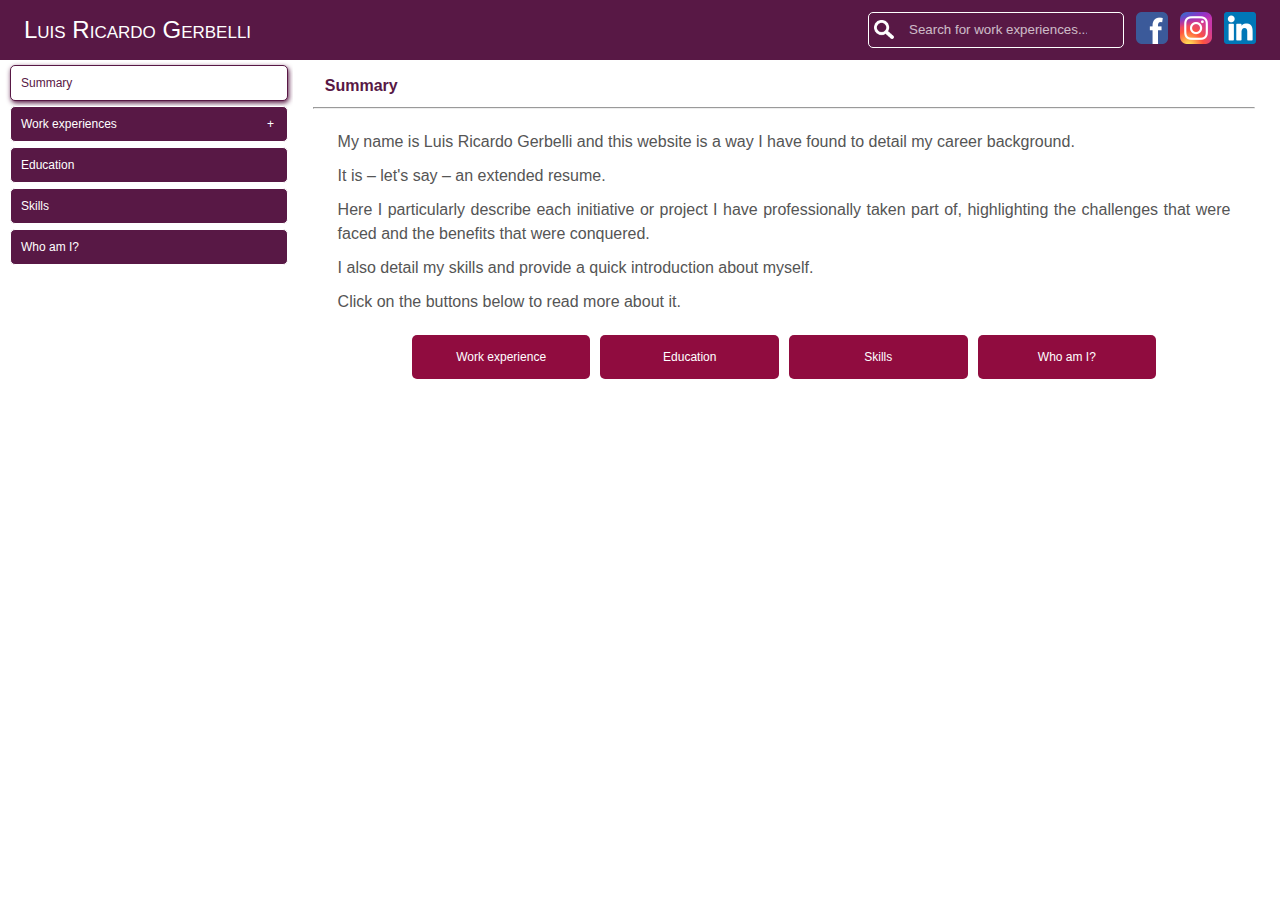
==== index.html @ 5d735c9c "Add files via upload" ====
<!DOCTYPE html>
<html lang="en">

<head>
    <meta charset="UTF-8">
    <meta http-equiv="X-UA-Compatible" content="IE=edge">
    <meta name="viewport" content="width=device-width, initial-scale=1.0">
    <title>Luis Ricardo Gerbelli</title>
    <link rel="stylesheet" href="./css/header.css">
    <link rel="stylesheet" href="./css/nav.css">
    <link rel="stylesheet" href="./css/main.css">
    <link rel="stylesheet" href="./css/responsive.css">
</head>

<body>
    <header>
        <div class="title">
            <span class="title-left">&#9776;</span>
            <span class="title-right">Luis Ricardo Gerbelli</span>
        </div>
        <div class="icon">
            <input type="search" list="search-list" name="search" id="search" placeholder="Search for work experiences...">
            <datalist id="search-list"></datalist>
            <a href="https://www.facebook.com/luis.ricardo.gerbelli" target="_blank"><img src="./img/icon-facebook.png" alt="Facebook"></a>
            <a href="https://www.instagram.com/luisricardogerbelli/" target="_blank"><img src="./img/icon-instagram.png" alt="Instagram"></a>
            <a href="https://www.linkedin.com/in/luis-gerbelli/" target="_blank"><img src="./img/icon-linkedin.png" alt="LinkedIn"></a>
        </div>
    </header>
    <nav>
        <div data-id="su" class="first-level active"><span class="group-unique">Summary</span></div>
        <div data-id="we" class="first-level"><span class="group-left">Work experiences</span><span class="group-right">&plus;</span></div>
        <div class="group hidden">
            <div data-id="we-ds" class="second-level"><span class="group-left">Data scientist</span><span class="group-right">&plus;</span></div>
            <div class="group hidden">
                <div data-id="we-ds-pd" class="third-level"><span class="group-unique">Predictive analytics</span></div>
                <div data-id="we-ds-pc" class="third-level"><span class="group-unique">Prescritive analytics</span></div>
            </div>
            <div data-id="we-mr" class="second-level"><span class="group-left">Management role</span><span class="group-right">&plus;</span></div>
            <div class="group hidden">
                <div data-id="we-mr-pl" class="third-level"><span class="group-unique">Practice leader</span></div>
                <div data-id="we-mr-sm" class="third-level"><span class="group-unique">SME</span></div>
                <div data-id="we-mr-pm" class="third-level"><span class="group-unique">Project manager</span></div>
            </div>
            <div data-id="we-ic" class="second-level"><span class="group-unique">IT consultant</span></div>
            <div data-id="we-fc" class="second-level"><span class="group-left">Financial consultant</span><span class="group-right">&plus;</span></div>
            <div class="group hidden">
                <div data-id="we-fc-pa" class="third-level"><span class="group-unique">IBM Planning Analytics</span></div>
                <div data-id="we-fc-sa" class="third-level"><span class="group-unique">SAP BPC</span></div>
            </div>
            <div data-id="we-ba" class="second-level"><span class="group-unique">Business analyst</span></div>
        </div>
        <div data-id="ed" class="first-level"><span class="group-unique">Education</span></div>
        <div data-id="sk" class="first-level"><span class="group-unique">Skills</span></div>
        <div data-id="wi" class="first-level"><span class="group-unique">Who am I?</span></div>
        <div data-id="se" class="first-level hidden"><span class="group-unique">Search</span></div>
    </nav>
    <main>
        <div class="breadcrumb">
            <h1>Summary</h1>
            <hr>
        </div>
        <section id="su" class="active-section">
            <div class="intro">
                <p>My name is Luis Ricardo Gerbelli and this website is a way I have found to detail my career background.</p>
                <p>It is – let's say – an extended resume.</p>
                <p>Here I particularly describe each initiative or project I have professionally taken part of, highlighting the challenges that were faced and the benefits that were conquered.</p>
                <p>I also detail my skills and provide a quick introduction about myself.</p>
                <p>Click on the buttons below to read more about it.</p>
                <div class="option-button">
                    <div data-id="we">Work experience</div>
                    <div data-id="ed">Education</div>
                    <div data-id="sk">Skills</div>
                    <div data-id="wi">Who am I?</div>
                </div>
            </div>
        </section>
        <section id="we"></section>
        <section id="we-ds"></section>
        <section id="we-ds-pd"></section>
        <section id="we-ds-pc"></section>
        <section id="we-mr"></section>
        <section id="we-mr-pl"></section>
        <section id="we-mr-sm"></section>
        <section id="we-mr-pm"></section>
        <section id="we-ic"></section>
        <section id="we-fc"></section>
        <section id="we-fc-pa"></section>
        <section id="we-fc-sa"></section>
        <section id="we-ba"></section>
        <section id="ed">
            <div class="intro">
                <p><b>Master Business Administration (lato-sensus) in Business Analytics and Big Data</b></p>
                <ul>
                    <li>Fundação Getúlio Vargas (FGV), Brazil</li>
                    <li>Year of completion: 2019</li>
                </ul>
                <p><b>Bachelor in Production Engineering</b></p>
                <ul>
                    <li>Escola Politécnica da Universidade de São Paulo (USP), Brazil</li>
                    <li>Year of completion: 2004</li>
                </ul>
            </div>
        </section>
        <section id="sk">
            <div class="intro">
                <p><b>Language skills:</b></p>
                <ul>
                    <li>Portuguese – native</li>
                    <li>English – good</li>
                </ul>
                <p><b>Technical skills:</b></p>
                <ul>
                    <li>Programming language:</li>
                    <ul>
                        <li>for data science: Python, PySpark, R, MatLab</li>
                        <li>for optimization model: OPL, Python for CPLEX</li>
                        <li>for other proposes: JavaScript, C, VBA, ABAP, SQL</li>
                    </ul>
                    <li>Other languages: HTML, CSS</li>
                    <li>Machine learning platforms: Azure Machine Learning, Watson Studio, SPSS</li>
                    <li>Financial planning solutions: IBM Planning Analytics, SAP BPC, SAP BW</li>
                </ul>
            </div>
        </section>
        <section id="wi">
            <div class="intro">
                <p>My name is Luis Ricardo Gerbelli and I have lived in Sao Paulo – the most populous Brazilian city and the financial and economic center of the country – since I was born. I am married with two beautiful children.</p>
                <hr>
                <p>One of my passions is learning about new things. No matter the subject. I am curious, so new knowledge attracts me. As much as I can, I look for keeping studying and learning about multiple things.</p>
                <p>However, I have a special interesting for technologies. I love learning about avant-garde technologies, as artificial intelligence and machine learning. And that is why I work with it.</p>
                <p>Besides learning, I have other passions too. I like sports (soccer and football are my favorites), I like pets (we have two cats), and I like travelling. Traveling is something I really like to do. I am fascinated to know new places and new cultures.</p>
                <hr>
                <p>In the middle of 2021, my family and I are going to move to London, Ontario, Canada. My wife is going to study there, moving forward on her professional specialization, and the family will go along with, taking advantage of this enriched new experience.</p>
                <hr>
                <p>There is an important thing you have to know about me: I have hearing disability. When I was two years old, I lost entirely the listening ability on my right ear and had several loses on my left ear.</p>
                <p>Despite I am able to have an oral conversation, I have to make use of lipreading to compensate my hearing impairment.</p>
                <p>Thus, due to my disability, I really appreciate when, during a video call, it is possible for everyone to turn the camera on. This simple act always helps me a lot. &#128521;</p>
            </div>
        </section>
        <section id="se"></section>
    </main>
    <script src="./script/article.js"></script>
    <script src="./script/script.js"></script>
</body>

</html>
---- css/header.css ----
:root {
    --mrg-head: 3.75rem;
    --mrg-menu: 22.5%;
    --clr-bcgd: #ffffff;
    --clr-fst: #581845;
    --clr-snd: #900C3F;   
    --clr-trd: #C70039;
    --clr-fth: #FF5733;
    --clr-nth: #FFC30F;
    --clr-wrd: #555555;
}

* {
    box-sizing: border-box;
    margin: 0;
    padding: 0;
}

body {
    background-color: var(--clr-bcgd);
    font-family: Verdana, sans-serif;
}

header {
    position: fixed;
    top: 0;
    z-index: 3;
    display: flex;
    justify-content: space-between;
    align-items: center;
    background-color: var(--clr-fst);
    width: 100%;
    height: var(--mrg-head);
    padding-top: auto;
    padding-left: 0;
}

header .title {
    color: var(--clr-bcgd);
    font-size: 1.5rem;
    font-variant: small-caps;
    overflow: hidden;
    white-space: nowrap;
    text-overflow: ellipsis;
}

header .title span.title-left {
    display: none;
    width: 1.5rem;
    height: 100%;
    margin-left: 0.75rem;
    font-size: 1.5rem;
    cursor: pointer;
}

header .title span.title-right {
    margin-left: 1.5rem;
}

header .icon {
    display: flex;
    justify-content: flex-end;
    margin-right: 0.75rem;
}

header #search {
    background-color: var(--clr-fst);
    background-image: url(../img/icon-search.png);
    background-repeat: no-repeat;
    background-size: 1.25rem;
    background-position: .3125rem center;
    width: 16rem;
    outline: none;
    margin-right: 0.75rem;
    border: 0.0625rem solid var(--clr-bcgd);
    border-radius: 0.3125rem;
    padding: 0.3125rem;
    padding-left: 2.5rem;    
    color: var(--clr-bcgd);
    transition: width 500ms;
}
::placeholder { color: var(--clr-bcgd); opacity: 0.7; }
:-ms-input-placeholder { color: var(--clr-bcgd); opacity: 0.7; }
::-ms-input-placeholder { color: var(--clr-bcgd); opacity: 0.7; }

header .icon a {
    margin-right: 0.75rem;
}

header .icon img {
    width: 2rem;
}
---- css/nav.css ----
nav {    
    position: fixed;
    z-index: 2;
    float: left;
    overflow: auto;
    background-color: var(--clr-bcgd);
    width: var(--mrg-menu);
    margin-left: 0.3125rem;
    max-height: calc(100vh - var(--mrg-head));
}

nav.hidden, nav div.hidden {
    display: none;
}

nav div:not(.group) {
    margin: 0.3125rem;
    border-width: 0.0625rem;
    border-style: solid;
    border-radius: 0.3125rem;
    color: var(--clr-bcgd);
    font-size: 0.75rem;  
    overflow: hidden;
    cursor: pointer;
    transition: opacity 750ms, box-shadow 500ms;
}

nav div:not(.group):hover {
    box-shadow: 0.0625rem 0.125rem 0.3125rem var(--clr-fst);
    opacity: 0.7;
}

nav div.first-level {
    background-color: var(--clr-fst);
}

nav div.second-level {
    background-color: var(--clr-snd);
    margin-left: 0.75rem;
}

nav div.third-level {
    background-color: var(--clr-trd);
    margin-left: 1.1875rem;
}

nav div.active {
    background-color: var(--clr-bcgd);
    box-shadow: 0.0625rem 0.125rem 0.3125rem var(--clr-fst);
}

nav div.first-level.active {
    color: var(--clr-fst);
}

nav div.second-level.active {
    color: var(--clr-snd);
}

nav div.third-level.active {
    color: var(--clr-trd);
}

nav span {
    float: left;
    padding: 0.625rem;
}

nav span.group-unique {
    width: 100%;
    overflow: hidden;
    white-space: nowrap;
    text-overflow: ellipsis;
}

nav span.group-left {
    width: calc(100% - 1.875rem);
    overflow: hidden;
    white-space: nowrap;
    text-overflow: ellipsis;
}

nav span.group-right {
    float: right;
    width: 1.875rem;
}
---- css/main.css ----
main {
    margin-top: var(--mrg-head);
    margin-left: var(--mrg-menu);
}

main .breadcrumb {
    position: -webkit-sticky;
    position: sticky;
    top: var(--mrg-head);
    z-index: 1;       
    background-color: var(--clr-bcgd);
    margin: 0 2.5%;
    padding-top: 0.3125rem;
}

main .breadcrumb h1 {
    width: 100%;
    padding: 0.75rem;
    color: var(--clr-fst);
    font-size: 1rem;
    overflow: hidden;
    white-space: nowrap;
    text-overflow: ellipsis;
}

main .breadcrumb span {
    cursor: pointer;
}

main > section:not(.active-section) {
    display: none;
}

main section {
    color: var(--clr-wrd);
    font-size: 1rem;
}

main section .intro {
    padding: 1rem 5%;
    text-align: justify;
    line-height: 150%;
}

main section .intro p {
    padding: 0.315rem 0;
}

main section .intro i {
    font-size: 0.75rem;
}

main section .intro ul {
    margin-left: 3.125rem;
}

main section .intro li {
    padding: 0.315rem 0;
}

main section .intro .option-button {
    display: flex;
    justify-content: center;
}

main section .intro .option-button div {
    float: left;
    background-color: var(--clr-snd);
    width: 20%;
    margin: 1rem 0.3125rem;
    padding: 0.625rem;
    border-radius: 0.3125rem;    
    color: var(--clr-bcgd);
    font-size: 0.75rem;
    text-align: center;
    overflow: hidden;    
    text-overflow: ellipsis;
    cursor: pointer;
    transition: opacity 500ms, box-shadow 500ms;    
}

main section .intro .option-button div:hover {
    box-shadow: 0.0625rem 0.125rem 0.3125rem var(--clr-fst);
    opacity: 0.7;
}

main section .intro hr {
    margin: 4%;
}

main section .intro a {
    color: var(--clr-wrd);
    text-decoration: none;
}

main section .intro figure {
    width: 90%;
    margin: 1rem auto;
    padding: 0.625rem;
    border-radius: 0.3125rem;
    box-shadow: 0.0625rem 0.125rem 0.3125rem var(--clr-fst);
}
  
main section .intro figure figcaption {
    padding: 0.125rem 0.5rem 0.5rem;
}

main section .intro figure img {
    width: 100%;
}

main article {
    margin: 0 10% 1.5rem;
    border: 0.0625rem solid var(--clr-snd);
    border-radius: 0.3125rem;
}

main article h2 {
    background-color: var(--clr-bcgd);
    width: 100%;
    border: 0.0625rem solid var(--clr-snd);
    border-radius: 0.3125rem;
    box-shadow: 0.0625rem 0.125rem 0.3125rem var(--clr-snd);
    color: var(--clr-snd);
    font-size: 1rem;
}

main article .project {
    padding: 1rem;
    padding-bottom: 0.25rem;
}

main article .period {
    padding: 0.5rem;
    padding-top: 0.25rem;
    font-size: 0.75rem;
    text-align: end;
}

main article .description {
    columns: 2;
    column-gap: 5%;    
    padding: 1rem 5% 0;
    text-align: justify;
    line-height: 150%;
}

main article .description p {
    padding: 0.315rem 0;
    text-indent: 5%;    
}

main article .description ul {
    margin-left: 10%;
}

main article .description li {
    padding: 0.315rem 0;
}

main article > hr {
    margin: 1rem auto;
    width: 90%;
}

main article .client {
    padding: 0 5% 1rem;    
}

main article .role {
    padding: 0 5% 1rem;    
}

main article .keyword {
    display: flex;
    padding: 0 5% 0.5rem;  
}

main article .keyword-left {
    padding-right: 2.5%;
}

main article .keyword-right span {
    display: inline-block;
    margin-bottom: 0.5rem;
    margin-right: 0.25rem;
}

main article .keyword-right code {
    background-color: #dadada;
    border-radius: 0.3125rem;
    padding: 0.125rem 0.3125rem;
}
---- css/responsive.css ----
@media only screen and (max-width: 992px) {
  :root { --mrg-menu: 27.5%; }
  main .breadcrumb h1 { font-size: 0.9rem; }
  main article .description { columns: 1; }
}

@media only screen and (max-width: 768px) {
  :root { --mrg-menu: 32.5%; }
  header #search:not(:focus) { width: 2rem; border: none; padding: 0; color: transparent; cursor: pointer; transition: width 500ms; }
  header #search:not(:focus)::placeholder { color: transparent; }
  header #search:not(:focus):-ms-input-placeholder { color: transparent; }
  header #search:not(:focus)::-ms-input-placeholder { color: transparent; }
  main .breadcrumb h1 { font-size: 0.75rem; }
  main section .intro .option-button { display: block; }
  main section .intro .option-button div { float: unset; width: 60%; margin: 0.5rem auto; }
} 

@media only screen and (max-width: 600px) {
  header .title span.title-left { display: inline-block; }
  header .title span.title-right { margin-left: 0.5rem; }
  header .title { font-size: 1rem; }
  header .icon, header #search { margin-right: 0.5rem; }
  header .icon img { width: 1.5rem; }
  header .icon a { margin-right: 0.5rem; }
  nav { width: 18rem; height: auto; margin-left: 0; box-shadow: 0.0625rem 0.125rem 0.3125rem var(--clr-fst);}
  main { margin-left: 0; }
}
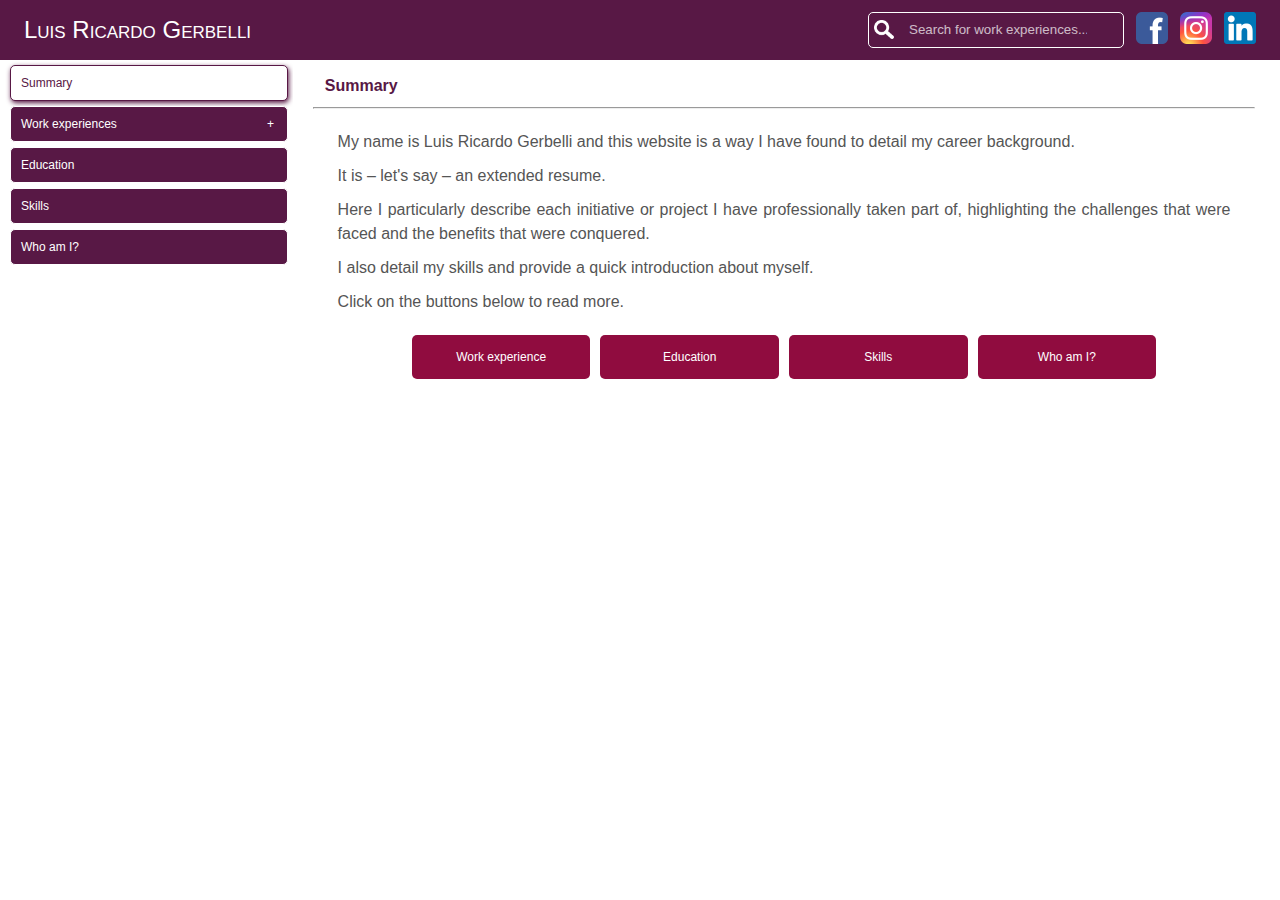
==== commit c5b00e72: "Work experience updates" ====
--- a/index.html
+++ b/index.html
@@ -65,7 +65,7 @@
                 <p>It is – let's say – an extended resume.</p>
                 <p>Here I particularly describe each initiative or project I have professionally taken part of, highlighting the challenges that were faced and the benefits that were conquered.</p>
                 <p>I also detail my skills and provide a quick introduction about myself.</p>
-                <p>Click on the buttons below to read more about it.</p>
+                <p>Click on the buttons below to read more.</p>
                 <div class="option-button">
                     <div data-id="we">Work experience</div>
                     <div data-id="ed">Education</div>
@@ -106,7 +106,7 @@
                 <p><b>Language skills:</b></p>
                 <ul>
                     <li>Portuguese – native</li>
-                    <li>English – good</li>
+                    <li>English – advanced</li>
                 </ul>
                 <p><b>Technical skills:</b></p>
                 <ul>
@@ -130,9 +130,9 @@
                 <p>However, I have a special interesting for technologies. I love learning about avant-garde technologies, as artificial intelligence and machine learning. And that is why I work with it.</p>
                 <p>Besides learning, I have other passions too. I like sports (soccer and football are my favorites), I like pets (we have two cats), and I like travelling. Traveling is something I really like to do. I am fascinated to know new places and new cultures.</p>
                 <hr>
-                <p>In the middle of 2021, my family and I are going to move to London, Ontario, Canada. My wife is going to study there, moving forward on her professional specialization, and the family will go along with, taking advantage of this enriched new experience.</p>
+                <p>In the middle of 2021, my family and I moved to London, Ontario, Canada. My wife are studying here, moving forward on her professional specialization, and the family went along with, taking advantage of this enriched new experience.</p>
                 <hr>
-                <p>There is an important thing you have to know about me: I have hearing disability. When I was two years old, I lost entirely the listening ability on my right ear and had several loses on my left ear.</p>
+                <p>There is an important thing you have to know about me: I am hard-of-hearing. When I was two years old, I lost entirely the listening ability on my right ear and had a severe lose on my left ear.</p>
                 <p>Despite I am able to have an oral conversation, I have to make use of lipreading to compensate my hearing impairment.</p>
                 <p>Thus, due to my disability, I really appreciate when, during a video call, it is possible for everyone to turn the camera on. This simple act always helps me a lot. &#128521;</p>
             </div>
